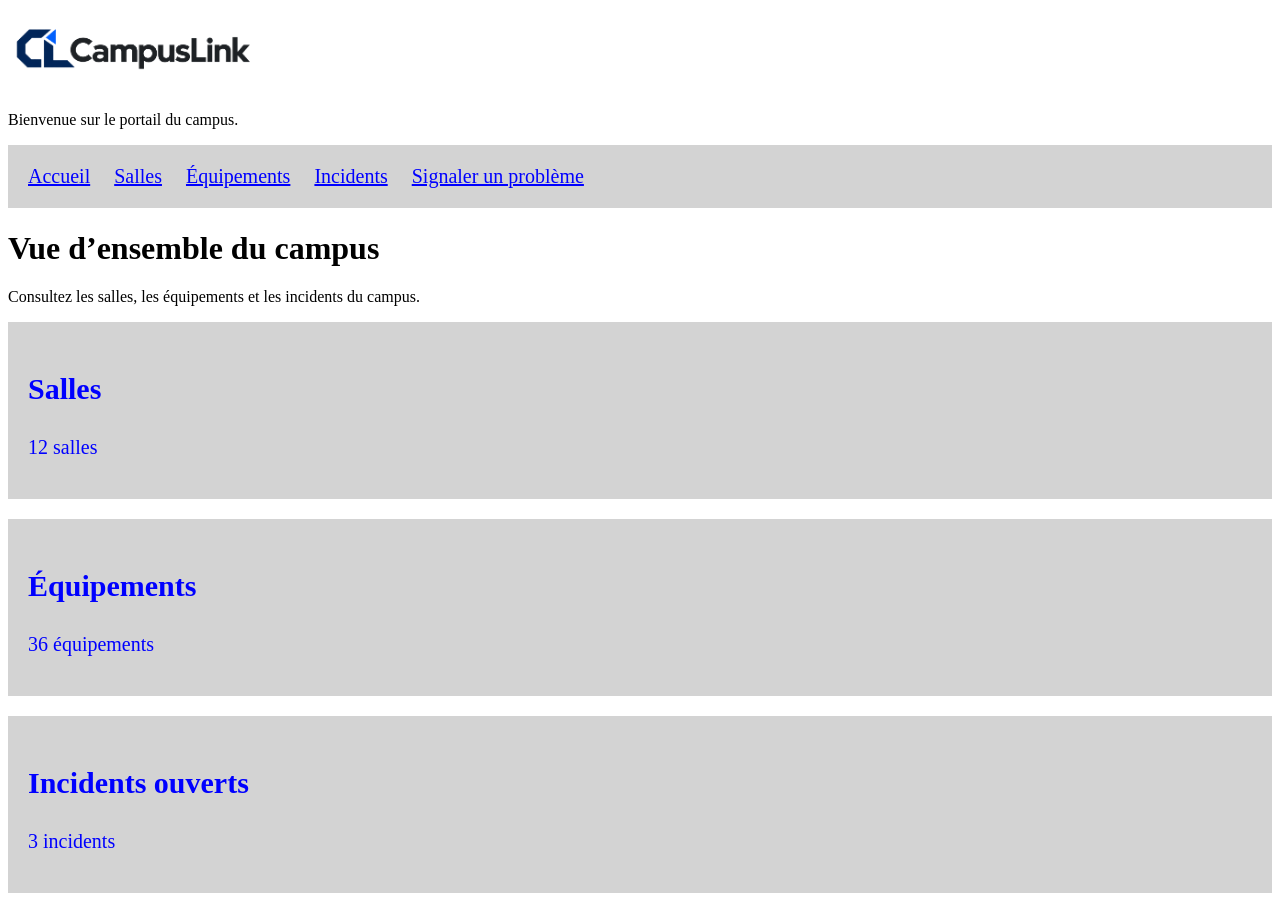
==== index.html @ 26da06ae "Add background and update homepage" ====
<!DOCTYPE html>
<html lang="fr">
<head>
    <meta charset="UTF-8">
    <meta name="viewport" content="width=device-width, initial-scale=1.0">

    <title>CampusLink — Accueil</title>

    <link rel="stylesheet" href="style.css">
</head>

<body>
    <header>
        <img src="img/logo.png" alt="Logo CampusLink" width="250">
        <p>Bienvenue sur le portail du campus.</p>
    </header>

    <nav class="menu">
        <a href="index.html">Accueil</a>
        <a href="salles.html">Salles</a>
        <a href="equipements.html">Équipements</a>
        <a href="incidents.html">Incidents</a>
        <a href="declaration.html">Signaler un problème</a>
    </nav>

    <main class="overview">
        <h1>Vue d’ensemble du campus</h1>
        <p>Consultez les salles, les équipements et les incidents du campus.</p>

        <div class="stats">
            <div class="card">
                <h3>Salles</h3>
                <p>12 salles</p>
            </div>

            <div class="card">
                <h3>Équipements</h3>
                <p>36 équipements</p>
            </div>

            <div class="card">
                <h3>Incidents ouverts</h3>
                <p>3 incidents</p>
            </div>
        </div>
    </main>
</body>
</html>
---- style.css ----
.menu {
    background-color: lightgray;
    padding: 20px;
}

.menu a {
    color: blue;
    font-size: 20px;
    margin-right: 20px;
}

.card {
    background-color: lightgray;
    color: blue;
    font-size: 20px;
    padding: 20px;
    margin-bottom: 20px;
}

.card h3 {
    font-size: 30px;
}
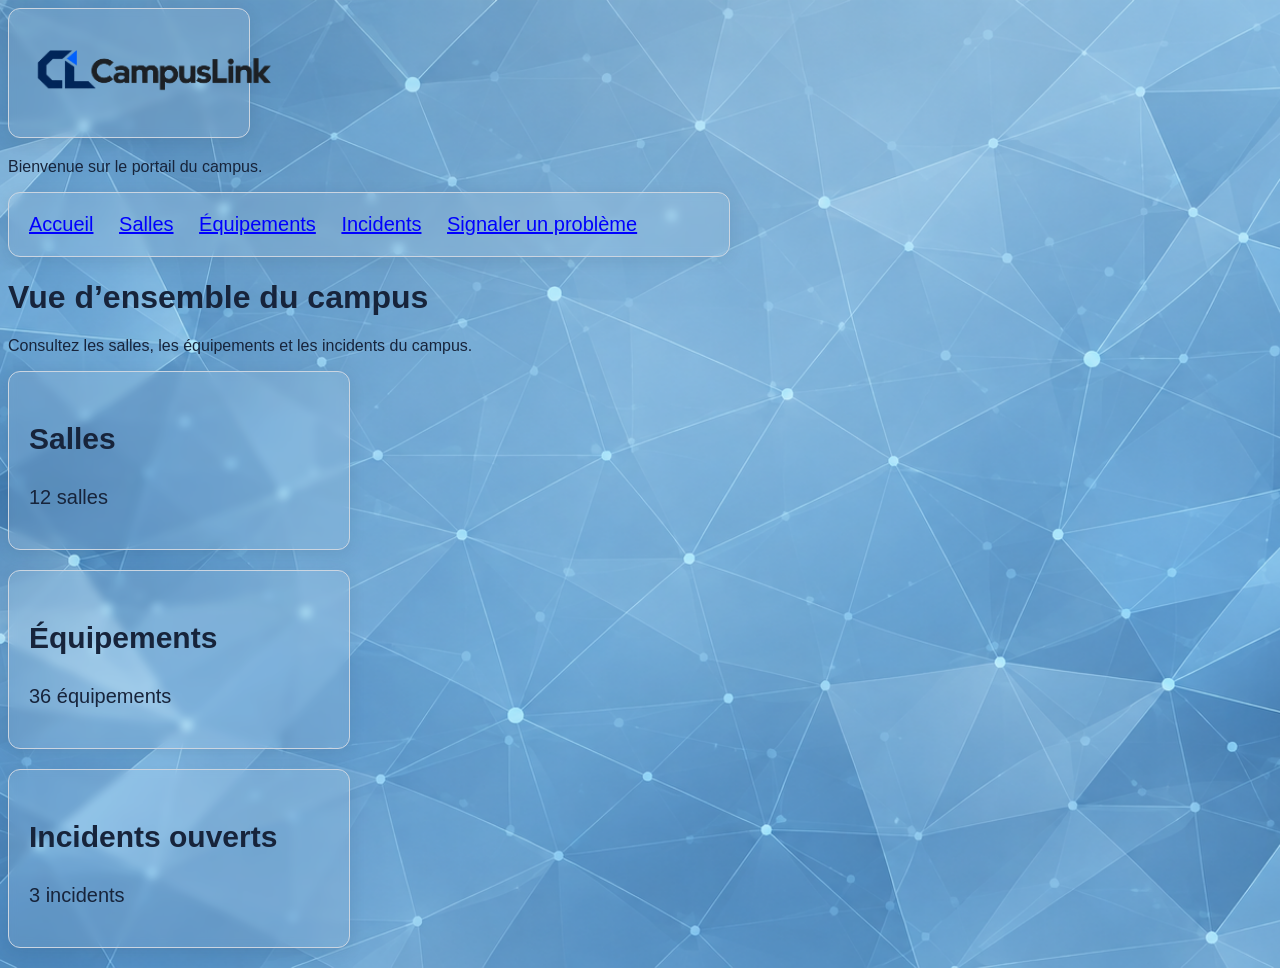
==== commit 43a7e87c: "fix logo" ====
--- a/index.html
+++ b/index.html
@@ -11,8 +11,13 @@
 
 <body>
     <header>
+
+        <div class="logo">
         <img src="img/logo.png" alt="Logo CampusLink" width="250">
+        </div>
+
         <p>Bienvenue sur le portail du campus.</p>
+        
     </header>
 
     <nav class="menu">
--- a/style.css
+++ b/style.css
@@ -1,6 +1,40 @@
+.logo {
+    background-color: rgba(255, 255, 255, 0.1);
+    color: #17243b;
+    font-size: 20px;
+    padding: 20px;
+    margin-bottom: 20px;
+    border-radius: 12px;
+    max-width: 200px;
+    border: 1px solid #cbd5e1;
+    box-shadow: 0 4px 16px rgba(23, 36, 59, 0.1);
+    backdrop-filter: blur(4px);
+}
+
+body {
+    background-color: #e8eef5;
+    background-image: url("img/background.png");
+    background-size: cover;
+    background-position: center;
+    background-repeat: no-repeat;
+
+    min-height: 100vh;
+
+    color: #17243b;
+    font-family: Arial, sans-serif;
+}
+
 .menu {
-    background-color: lightgray;
+    background-color: rgba(255, 255, 255, 0.1);
+    color: #17243b;
+    font-size: 20px;
     padding: 20px;
+    margin-bottom: 20px;
+    border-radius: 12px;
+    max-width: 680px;
+    border: 1px solid #cbd5e1;
+    box-shadow: 0 4px 16px rgba(23, 36, 59, 0.1);
+    backdrop-filter: blur(4px);
 }
 
 .menu a {
@@ -10,13 +44,19 @@
 }
 
 .card {
-    background-color: lightgray;
-    color: blue;
+    background-color: rgba(255, 255, 255, 0.1);
+    color: #17243b;
     font-size: 20px;
     padding: 20px;
     margin-bottom: 20px;
+    border-radius: 12px;
+    max-width: 300px;
+    border: 1px solid #cbd5e1;
+    box-shadow: 0 4px 16px rgba(23, 36, 59, 0.1);
+    backdrop-filter: blur(4px);
 }
 
+.card h2,
 .card h3 {
     font-size: 30px;
 }
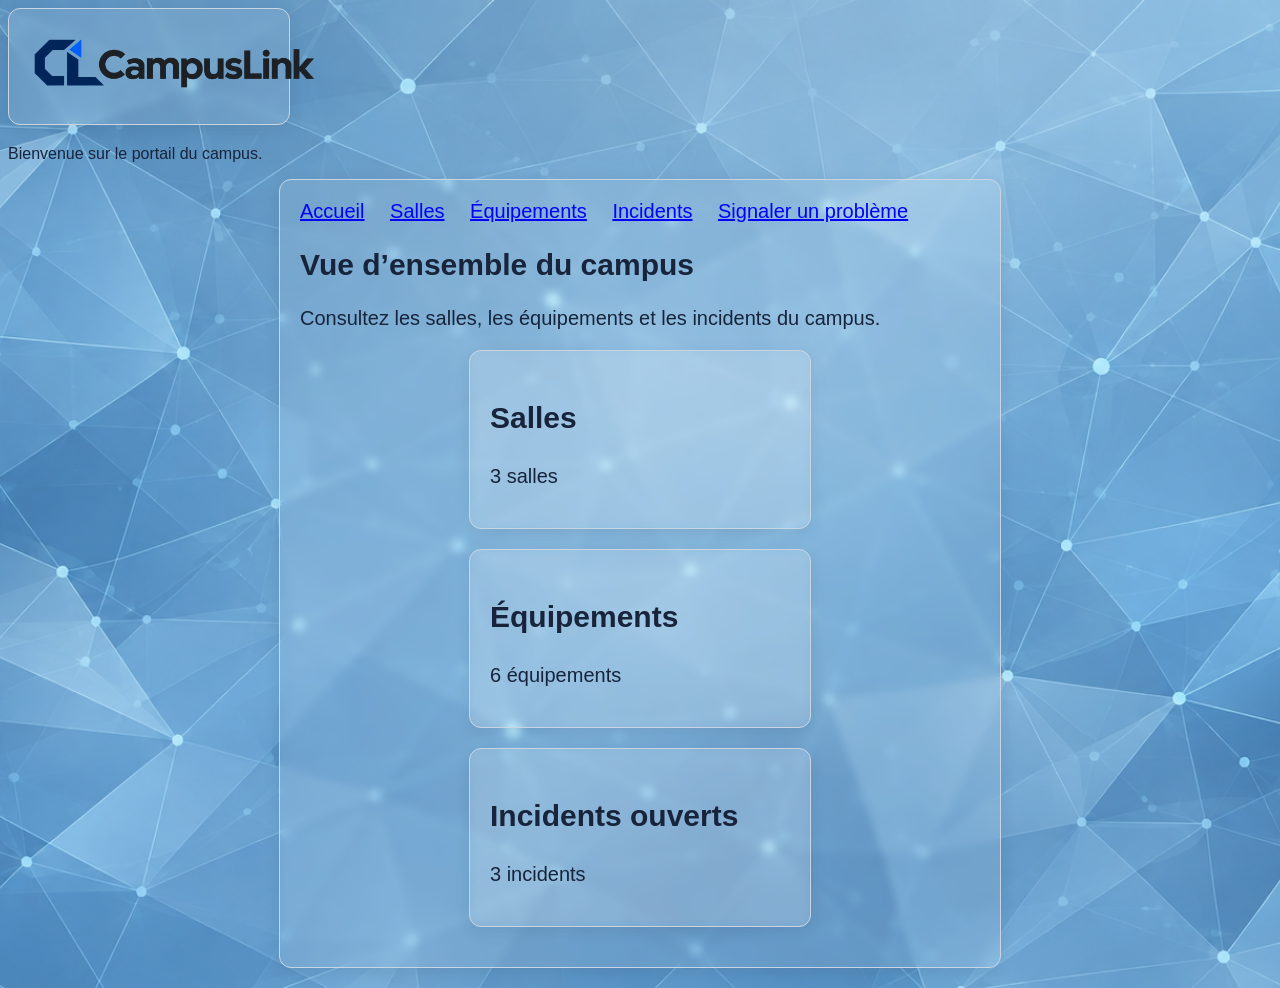
==== commit d376a41c: "logo size" ====
--- a/index.html
+++ b/index.html
@@ -13,7 +13,7 @@
     <header>
 
         <div class="logo">
-        <img src="img/logo.png" alt="Logo CampusLink" width="250">
+        <img src="img/logo.png" alt="Logo CampusLink" width="300">
         </div>
 
         <p>Bienvenue sur le portail du campus.</p>
@@ -26,21 +26,21 @@
         <a href="equipements.html">Équipements</a>
         <a href="incidents.html">Incidents</a>
         <a href="declaration.html">Signaler un problème</a>
-    </nav>
+    </div>
 
-    <main class="overview">
-        <h1>Vue d’ensemble du campus</h1>
+    <div class="overview">
+        <h2>Vue d’ensemble du campus</h2>
         <p>Consultez les salles, les équipements et les incidents du campus.</p>
 
         <div class="stats">
             <div class="card">
                 <h3>Salles</h3>
-                <p>12 salles</p>
+                <p>3 salles</p>
             </div>
 
             <div class="card">
                 <h3>Équipements</h3>
-                <p>36 équipements</p>
+                <p>6 équipements</p>
             </div>
 
             <div class="card">
@@ -48,6 +48,6 @@
                 <p>3 incidents</p>
             </div>
         </div>
-    </main>
+    </div>
 </body>
 </html>
--- a/style.css
+++ b/style.css
@@ -2,10 +2,10 @@
     background-color: rgba(255, 255, 255, 0.1);
     color: #17243b;
     font-size: 20px;
-    padding: 20px;
+    padding: 5px 15px;
     margin-bottom: 20px;
     border-radius: 12px;
-    max-width: 200px;
+    max-width: 250px;
     border: 1px solid #cbd5e1;
     box-shadow: 0 4px 16px rgba(23, 36, 59, 0.1);
     backdrop-filter: blur(4px);
@@ -35,6 +35,8 @@
     border: 1px solid #cbd5e1;
     box-shadow: 0 4px 16px rgba(23, 36, 59, 0.1);
     backdrop-filter: blur(4px);
+    margin-left: auto;
+    margin-right: auto;
 }
 
 .menu a {
@@ -54,6 +56,8 @@
     border: 1px solid #cbd5e1;
     box-shadow: 0 4px 16px rgba(23, 36, 59, 0.1);
     backdrop-filter: blur(4px);
+    margin-left: auto;
+    margin-right: auto;
 }
 
 .card h2,
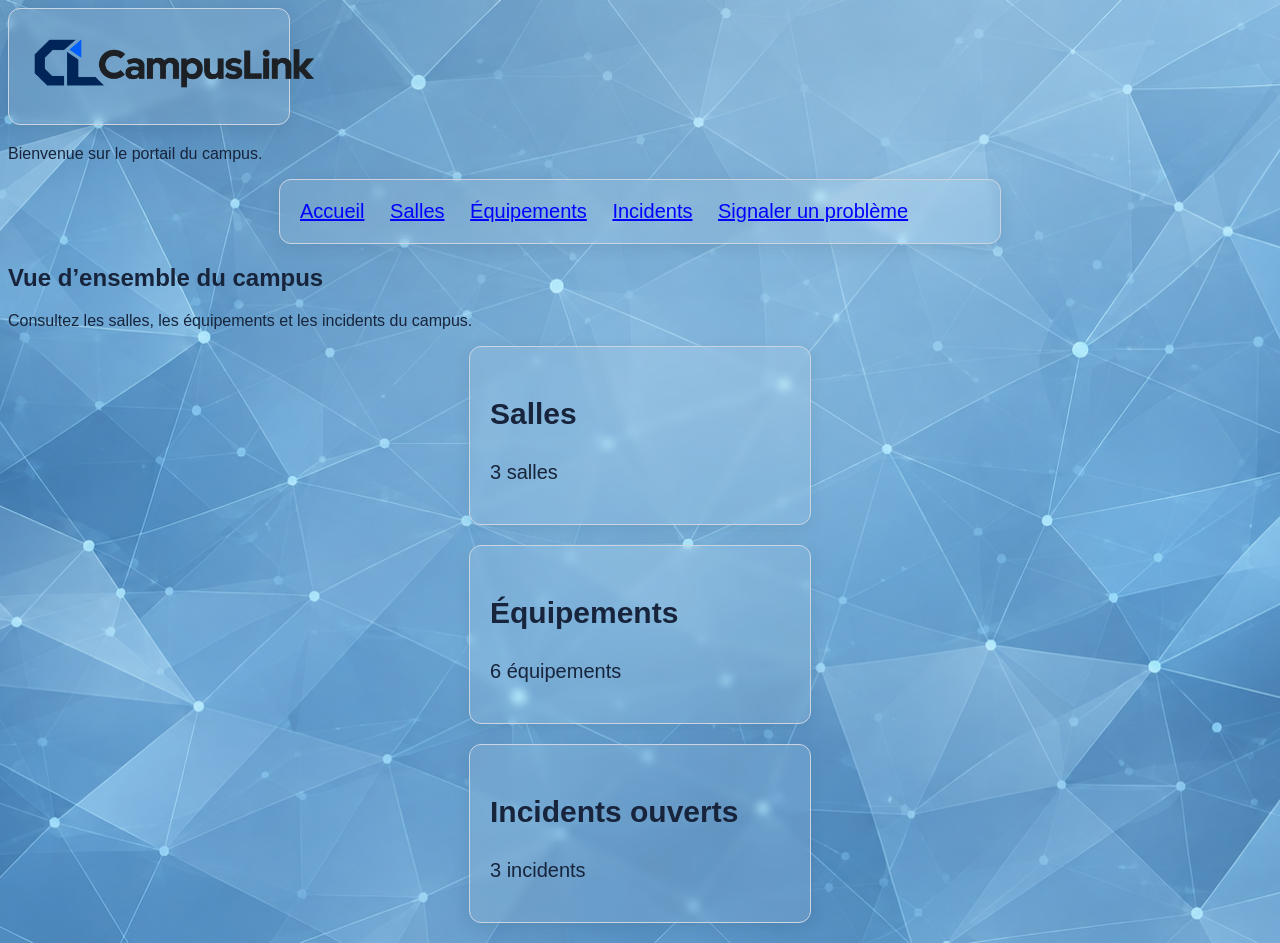
==== commit 7ea16034: "logo size" ====
--- a/index.html
+++ b/index.html
@@ -26,7 +26,7 @@
         <a href="equipements.html">Équipements</a>
         <a href="incidents.html">Incidents</a>
         <a href="declaration.html">Signaler un problème</a>
-    </div>
+    </nav>
 
     <div class="overview">
         <h2>Vue d’ensemble du campus</h2>
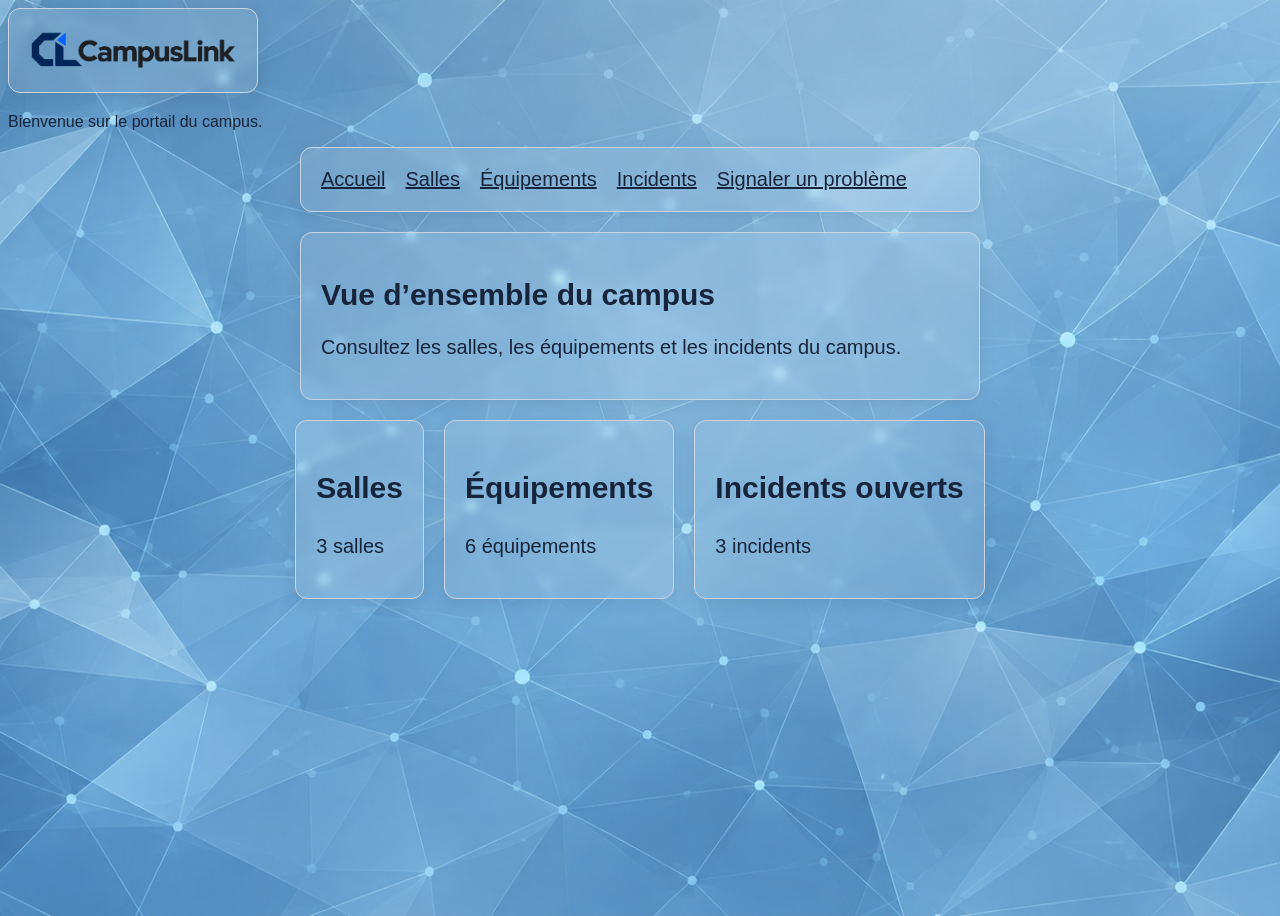
==== commit cfabdd09: "s" ====
--- a/index.html
+++ b/index.html
@@ -31,7 +31,7 @@
     <div class="overview">
         <h2>Vue d’ensemble du campus</h2>
         <p>Consultez les salles, les équipements et les incidents du campus.</p>
-
+    </div>
         <div class="stats">
             <div class="card">
                 <h3>Salles</h3>
@@ -48,6 +48,5 @@
                 <p>3 incidents</p>
             </div>
         </div>
-    </div>
 </body>
 </html>
--- a/style.css
+++ b/style.css
@@ -1,7 +1,9 @@
+* {
+    box-sizing: border-box;
+}
+
 .logo {
     background-color: rgba(255, 255, 255, 0.1);
-    color: #17243b;
-    font-size: 20px;
     padding: 5px 15px;
     margin-bottom: 20px;
     border-radius: 12px;
@@ -9,6 +11,12 @@
     border: 1px solid #cbd5e1;
     box-shadow: 0 4px 16px rgba(23, 36, 59, 0.1);
     backdrop-filter: blur(4px);
+}
+
+.logo img {
+    display: block;
+    max-width: 100%;
+    height: auto;
 }
 
 body {
@@ -24,9 +32,8 @@
     font-family: Arial, sans-serif;
 }
 
-.menu {
+.overview {
     background-color: rgba(255, 255, 255, 0.1);
-    color: #17243b;
     font-size: 20px;
     padding: 20px;
     margin-bottom: 20px;
@@ -39,15 +46,31 @@
     margin-right: auto;
 }
 
+.menu {
+    background-color: rgba(255, 255, 255, 0.1);
+    font-size: 20px;
+    padding: 20px;
+    margin-bottom: 20px;
+    border-radius: 12px;
+    max-width: 680px;
+    border: 1px solid #cbd5e1;
+    box-shadow: 0 4px 16px rgba(23, 36, 59, 0.1);
+    backdrop-filter: blur(4px);
+    margin-left: auto;
+    margin-right: auto;
+
+    display: flex;
+    flex-wrap: wrap;
+    gap: 20px;
+}
+
 .menu a {
-    color: blue;
+    color: #17243b;
     font-size: 20px;
-    margin-right: 20px;
 }
 
 .card {
     background-color: rgba(255, 255, 255, 0.1);
-    color: #17243b;
     font-size: 20px;
     padding: 20px;
     margin-bottom: 20px;
@@ -63,4 +86,15 @@
 .card h2,
 .card h3 {
     font-size: 30px;
+}
+
+.stats {
+    display: flex;
+    flex-wrap: wrap;
+    justify-content: center;
+    gap: 20px;
+}
+
+.stats .card {
+    margin: 0;
 }
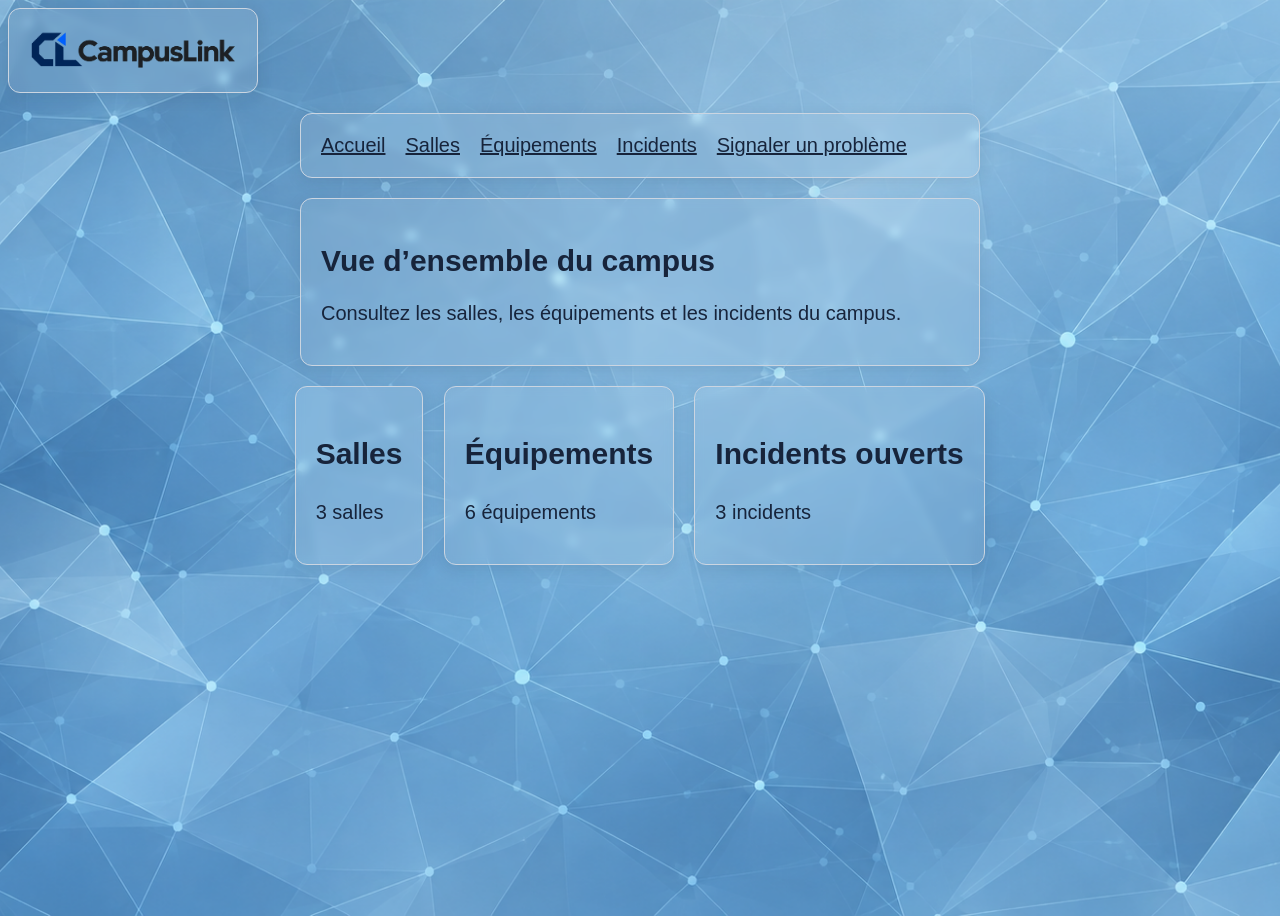
==== commit eacf092b: "s" ====
--- a/index.html
+++ b/index.html
@@ -10,14 +10,11 @@
 </head>
 
 <body>
+
     <header>
-
         <div class="logo">
-        <img src="img/logo.png" alt="Logo CampusLink" width="300">
+            <img src="img/logo.png" alt="Logo CampusLink" width="300">
         </div>
-
-        <p>Bienvenue sur le portail du campus.</p>
-        
     </header>
 
     <nav class="menu">
--- a/style.css
+++ b/style.css
@@ -44,6 +44,7 @@
     backdrop-filter: blur(4px);
     margin-left: auto;
     margin-right: auto;
+
 }
 
 .menu {
